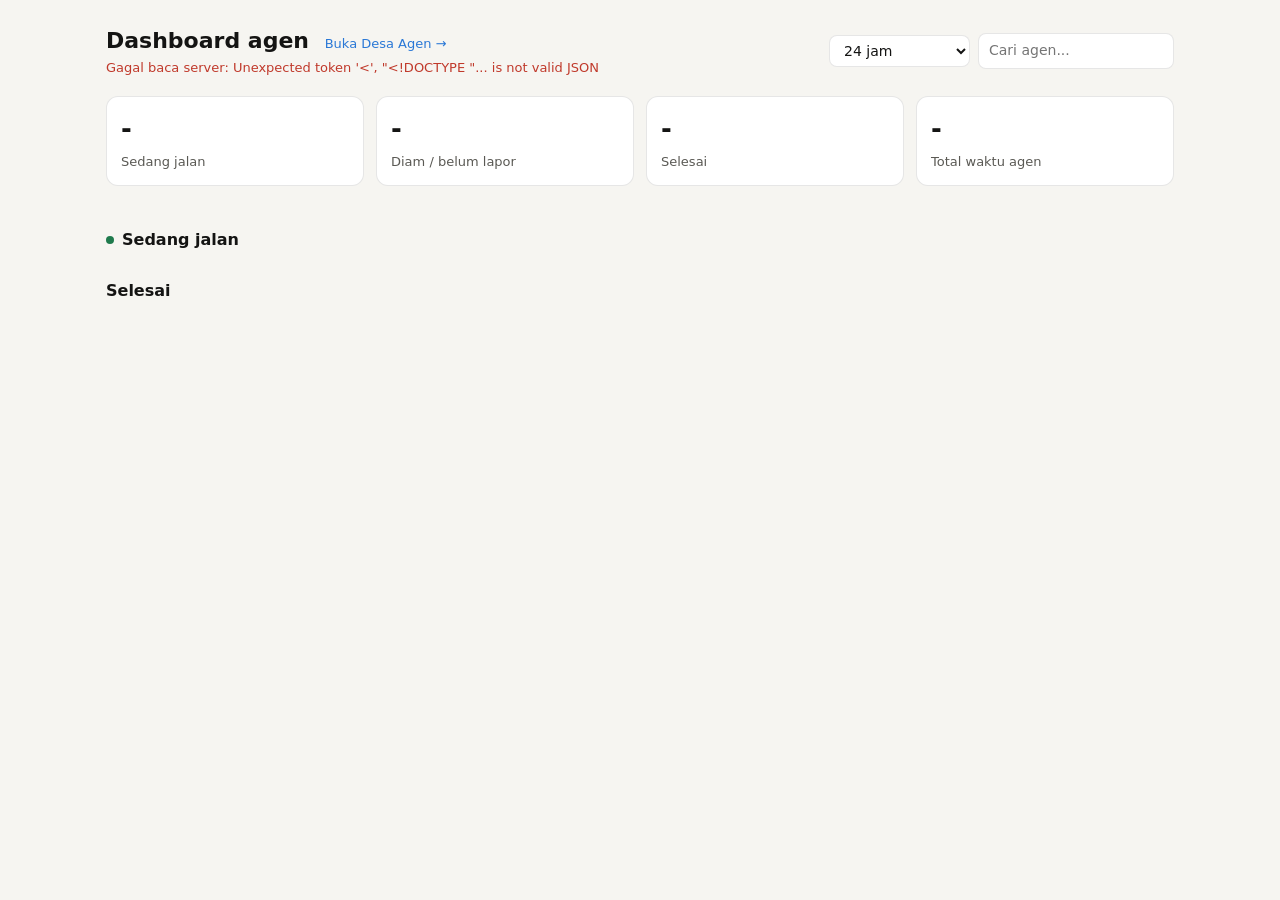
==== agent/index.html @ 38d5c7ba "Add agent dashboard and 3D agent village Live monitor for Claude Code subagents, read straight from " ====
<!doctype html>
<html lang="id">
<head>
<meta charset="utf-8">
<meta name="viewport" content="width=device-width, initial-scale=1">
<title>Dashboard Agen</title>
<style>
:root{--bg:#f6f5f1;--kartu:#fff;--garis:rgba(11,11,11,.1);--teks:#141413;--teks2:#5a5954;--teks3:#8b8a84;
--jalan:#1f7a4d;--jalan-bg:#e3f3ea;--diam:#9a6400;--diam-bg:#fbf0d9;--selesai:#5a5954;--selesai-bg:#efeee9;--aksen:#2a78d6;--track:#ebeae4}
@media (prefers-color-scheme:dark){:root:not([data-theme=light]){--bg:#1a1a19;--kartu:#232322;--garis:rgba(255,255,255,.1);--teks:#f0efec;--teks2:#c3c2b7;--teks3:#898781;
--jalan:#5fd39a;--jalan-bg:#1d3a2b;--diam:#f0b54a;--diam-bg:#3d3018;--selesai:#c3c2b7;--selesai-bg:#2e2e2c;--aksen:#5a9cf0;--track:#333331}}
*{box-sizing:border-box}
body{margin:0;background:var(--bg);color:var(--teks);font:15px/1.55 system-ui,-apple-system,"Segoe UI",sans-serif}
main{max-width:1100px;margin:0 auto;padding:24px 16px 60px}
h1{font-size:22px;font-weight:600;margin:0}
.atas{display:flex;flex-wrap:wrap;gap:12px;align-items:center;justify-content:space-between;margin-bottom:18px}
.sub{color:var(--teks3);font-size:13px}
.kontrol{display:flex;gap:8px;flex-wrap:wrap;align-items:center}
select,input{font:inherit;font-size:14px;padding:6px 10px;border-radius:8px;border:1px solid var(--garis);background:var(--kartu);color:var(--teks)}
.kpi{display:grid;grid-template-columns:repeat(auto-fit,minmax(150px,1fr));gap:12px;margin-bottom:22px}
.kpi div{background:var(--kartu);border:1px solid var(--garis);border-radius:12px;padding:12px 14px}
.kpi b{display:block;font-size:26px;font-weight:600;font-variant-numeric:tabular-nums}
.kpi span{font-size:13px;color:var(--teks2)}
h2{font-size:16px;font-weight:600;margin:26px 0 10px;display:flex;gap:8px;align-items:center}
.kartu{background:var(--kartu);border:1px solid var(--garis);border-radius:12px;padding:14px 16px;margin-bottom:10px}
.baris1{display:flex;gap:10px;align-items:center;flex-wrap:wrap}
.judul{font-weight:600;font-size:15px;flex:1;min-width:200px}
.pil{font-size:12px;padding:2px 10px;border-radius:999px;font-weight:600;white-space:nowrap}
.jalan .pil{background:var(--jalan-bg);color:var(--jalan)} .diam .pil{background:var(--diam-bg);color:var(--diam)} .selesai .pil{background:var(--selesai-bg);color:var(--selesai)}
.jalan{border-left:3px solid var(--jalan);border-radius:0 12px 12px 0}
.titik{width:8px;height:8px;border-radius:50%;background:var(--jalan);display:inline-block;animation:kedip 1.2s infinite}
@keyframes kedip{50%{opacity:.25}}
.meta{display:flex;gap:16px;flex-wrap:wrap;font-size:13px;color:var(--teks2);margin-top:6px;font-variant-numeric:tabular-nums}
.bar{height:6px;background:var(--track);border-radius:4px;overflow:hidden;margin-top:10px}
.bar i{display:block;height:100%;background:var(--aksen);border-radius:4px;transition:width .5s}
.lewat .bar i{background:var(--diam)}
.aksi{font-size:13px;margin-top:8px;color:var(--teks2);overflow:hidden;text-overflow:ellipsis;white-space:nowrap}
.aksi code{font-size:12px;background:var(--track);padding:1px 6px;border-radius:5px;color:var(--teks)}
details{margin-top:8px} summary{cursor:pointer;font-size:13px;color:var(--aksen)}
pre{white-space:pre-wrap;word-break:break-word;font-size:12.5px;background:var(--bg);border:1px solid var(--garis);border-radius:8px;padding:10px;max-height:340px;overflow:auto;margin:8px 0 0}
table{width:100%;border-collapse:collapse;background:var(--kartu);border:1px solid var(--garis);border-radius:12px;overflow:hidden;font-size:14px}
td,th{padding:9px 12px;border-top:1px solid var(--garis);text-align:left;vertical-align:top}
th{font-size:12px;color:var(--teks3);font-weight:600;border-top:0}
td.n{text-align:right;font-variant-numeric:tabular-nums;white-space:nowrap}
tr.klik{cursor:pointer} tr.klik:hover td{background:var(--bg)}
.kosong{color:var(--teks3);font-size:14px;padding:14px 0}
.galat{color:#c0392b;font-size:13px}
@media (max-width:640px){.sembunyi-hp{display:none}}
.peran{font-size:11.5px;font-weight:700;padding:1px 8px;border-radius:6px;letter-spacing:.02em;white-space:nowrap;border:1px solid transparent;margin-right:8px}
.peran.tebak{border-style:dashed}
.p-Dev{background:#e3eefb;color:#1d5fae;border-color:#1d5fae55}.p-QA{background:#ece9fb;color:#4b3cb8;border-color:#4b3cb855}
.p-Tester{background:#dff5ee;color:#0f6e56;border-color:#0f6e5655}.p-Document{background:#fbeadf;color:#a2481c;border-color:#a2481c55}
.p-Lain{background:var(--selesai-bg);color:var(--selesai);border-color:var(--garis)}
@media (prefers-color-scheme:dark){:root:not([data-theme=light]) .p-Dev{background:#16304f;color:#8cbcf5}:root:not([data-theme=light]) .p-QA{background:#2a2552;color:#b3aaf2}
:root:not([data-theme=light]) .p-Tester{background:#103b30;color:#7fdcbc}:root:not([data-theme=light]) .p-Document{background:#47271a;color:#f2a57c}}
.chips{display:flex;gap:8px;flex-wrap:wrap;margin:-6px 0 18px}
.chip{font:inherit;font-size:13px;padding:4px 12px;border-radius:999px;border:1px solid var(--garis);background:var(--kartu);color:var(--teks2);cursor:pointer}
.chip.aktif{border-color:var(--aksen);color:var(--teks);box-shadow:inset 0 0 0 1px var(--aksen)}
</style>
</head>
<body>
<main>
  <div class="atas">
    <div><h1>Dashboard agen <a href="/desa" style="font-size:13px;font-weight:500;color:var(--aksen);text-decoration:none;margin-left:8px">Buka Desa Agen &rarr;</a></h1><div class="sub" id="info">memuat...</div></div>
    <div class="kontrol">
      <select id="jam" aria-label="Rentang waktu">
        <option value="1">1 jam terakhir</option><option value="6">6 jam</option>
        <option value="24" selected>24 jam</option><option value="168">7 hari</option>
      </select>
      <input id="cari" placeholder="Cari agen..." aria-label="Cari">
    </div>
  </div>
  <div class="kpi">
    <div><b id="kJalan">-</b><span>Sedang jalan</span></div>
    <div><b id="kDiam">-</b><span>Diam / belum lapor</span></div>
    <div><b id="kSelesai">-</b><span>Selesai</span></div>
    <div><b id="kWaktu">-</b><span>Total waktu agen</span></div>
  </div>
  <div class="chips" id="chips"></div>
  <h2><span class="titik"></span>Sedang jalan</h2>
  <div id="aktif"></div>
  <h2>Selesai</h2>
  <div id="selesai"></div>
</main>
<script>
let DATA=null, selisih=0, terbuka=new Set();
const $=id=>document.getElementById(id);
const esc=s=>String(s??'').replace(/[&<>"]/g,c=>({'&':'&amp;','<':'&lt;','>':'&gt;','"':'&quot;'}[c]));
function dur(s){s=Math.max(0,Math.round(s));const j=Math.floor(s/3600),m=Math.floor(s%3600/60),d=s%60;return j?`${j}j ${m}m`:m?`${m}m ${String(d).padStart(2,'0')}d`:`${d}d`}
function jam(t){return new Date(t*1000).toLocaleTimeString('id-ID',{hour:'2-digit',minute:'2-digit'})}
function tgl(t){const d=new Date(t*1000);return d.toLocaleDateString('id-ID',{day:'2-digit',month:'short'})+' '+jam(t)}
const PERAN=['Dev','QA','Tester','Document','Lain'];let peranPilih=null;
function lencana(a){return `<span class="peran p-${esc(a.peran)}${a.peran_tebakan?' tebak':''}" title="${a.peran_tebakan?'Peran ditebak dari kata kunci (agen lama tanpa awalan)':'Peran dari awalan deskripsi'}">${esc(a.peran)}</span>`}
function cocok(a){const q=$('cari').value.trim().toLowerCase();return (!peranPilih||a.peran===peranPilih)&&(!q||(a.peran+' '+a.deskripsi+' '+a.judul_sesi+' '+a.id+' '+a.prompt).toLowerCase().includes(q))}
function gambarChips(){if(!DATA)return;const n={};DATA.agen.forEach(a=>n[a.peran]=(n[a.peran]||0)+1);
  $('chips').innerHTML=[`<button class="chip${!peranPilih?' aktif':''}" data-p="">Semua ${DATA.agen.length}</button>`,
   ...PERAN.filter(p=>n[p]).map(p=>`<button class="chip${peranPilih===p?' aktif':''}" data-p="${p}"><span class="peran p-${p}" style="margin-right:6px">${p}</span>${n[p]}</button>`)].join('')}
async function ambil(){
  try{
    const r=await fetch('/api/agen?jam='+$('jam').value,{cache:'no-store'});const j=await r.json();
    if(j.error)throw new Error(j.error);
    DATA=j;selisih=j.sekarang-Date.now()/1000;gambar();
  }catch(e){$('info').innerHTML='<span class="galat">Gagal baca server: '+esc(e.message)+'</span>'}
}
function kartuAktif(a,now){
  const lama=a.status==='jalan'?now-a.mulai:a.durasi;
  const est=a.estimasi, pct=est?Math.min(99,lama/est*100):null, lewat=est&&lama>est;
  const sisa=est?(lewat?'melewati estimasi '+dur(lama-est):'sisa ~'+dur(est-lama)):'belum ada data estimasi';
  return `<div class="kartu ${a.status}${lewat?' lewat':''}">
    <div class="baris1"><span class="judul">${lencana(a)}${esc(a.deskripsi)}</span>
      <span class="pil">${a.status==='jalan'?'Jalan':'Diam '+dur(a.idle)}</span></div>
    <div class="meta"><span>Mulai ${jam(a.mulai)}</span><span>Sudah ${dur(lama)}</span>
      <span>Estimasi ${est?dur(est):'-'} (${esc(sisa)})</span><span>${a.tools} aksi</span>
      <span class="sembunyi-hp">${esc(a.judul_sesi||a.sesi)}</span></div>
    <div class="bar" title="${esc(a.dasar_estimasi)}"><i style="width:${pct??3}%"></i></div>
    <div class="aksi">Terakhir: <code>${esc(a.tool_akhir||'-')}</code> ${esc(a.detail_akhir)}</div>
    ${a.teks_akhir?`<div class="aksi" style="white-space:normal">${esc(a.teks_akhir.slice(0,220))}</div>`:''}
    <details data-id="${a.id}" ${terbuka.has(a.id)?'open':''}><summary>Tugas lengkap</summary><pre>${esc(a.prompt)}</pre></details>
  </div>`;
}
function gambar(){
  if(!DATA)return;const now=Date.now()/1000+selisih;gambarChips();
  const xs=DATA.agen.filter(cocok);
  const akt=xs.filter(a=>a.status!=='selesai'), sel=xs.filter(a=>a.status==='selesai');
  $('kJalan').textContent=xs.filter(a=>a.status==='jalan').length;
  $('kDiam').textContent=xs.filter(a=>a.status==='diam').length;
  $('kSelesai').textContent=sel.length;
  $('kWaktu').textContent=dur(xs.reduce((s,a)=>s+(a.status==='jalan'?now-a.mulai:a.durasi),0));
  $('info').textContent=`Dibaca langsung dari transkrip agen · diperbarui ${jam(DATA.sekarang)} · "diam" = belum lapor & tak ada aktivitas > ${DATA.diam_detik} dtk`;
  $('aktif').innerHTML=akt.length?akt.map(a=>kartuAktif(a,now)).join(''):'<div class="kosong">Tidak ada agen yang sedang jalan.</div>';
  $('selesai').innerHTML=sel.length?`<table><tr><th>Agen</th><th class="sembunyi-hp">Sesi</th><th>Mulai</th><th style="text-align:right">Durasi</th><th style="text-align:right">Aksi</th></tr>
    ${sel.map(a=>`<tr class="klik" data-id="${a.id}"><td>${lencana(a)}${esc(a.deskripsi)}${terbuka.has(a.id)?`<pre>${esc(a.laporan||a.teks_akhir||'(tanpa laporan)')}</pre><details><summary>Tugas lengkap</summary><pre>${esc(a.prompt)}</pre></details>`:''}</td>
    <td class="sembunyi-hp" style="color:var(--teks2)">${esc(a.judul_sesi||a.sesi)}</td><td class="n" style="text-align:left">${tgl(a.mulai)}</td><td class="n">${dur(a.durasi)}</td><td class="n">${a.tools}</td></tr>`).join('')}</table>`
    :'<div class="kosong">Belum ada agen selesai di rentang ini.</div>';
}
document.addEventListener('click',e=>{const tr=e.target.closest('tr.klik');if(tr&&!e.target.closest('details,pre')){const id=tr.dataset.id;terbuka.has(id)?terbuka.delete(id):terbuka.add(id);gambar()}});
document.addEventListener('toggle',e=>{const d=e.target;if(d.dataset&&d.dataset.id){d.open?terbuka.add(d.dataset.id):terbuka.delete(d.dataset.id)}},true);
document.addEventListener('click',e=>{const c=e.target.closest('.chip');if(c){peranPilih=c.dataset.p||null;gambar()}});
$('jam').onchange=ambil;$('cari').oninput=gambar;
ambil();setInterval(ambil,3000);setInterval(gambar,1000);
</script>
</body>
</html>
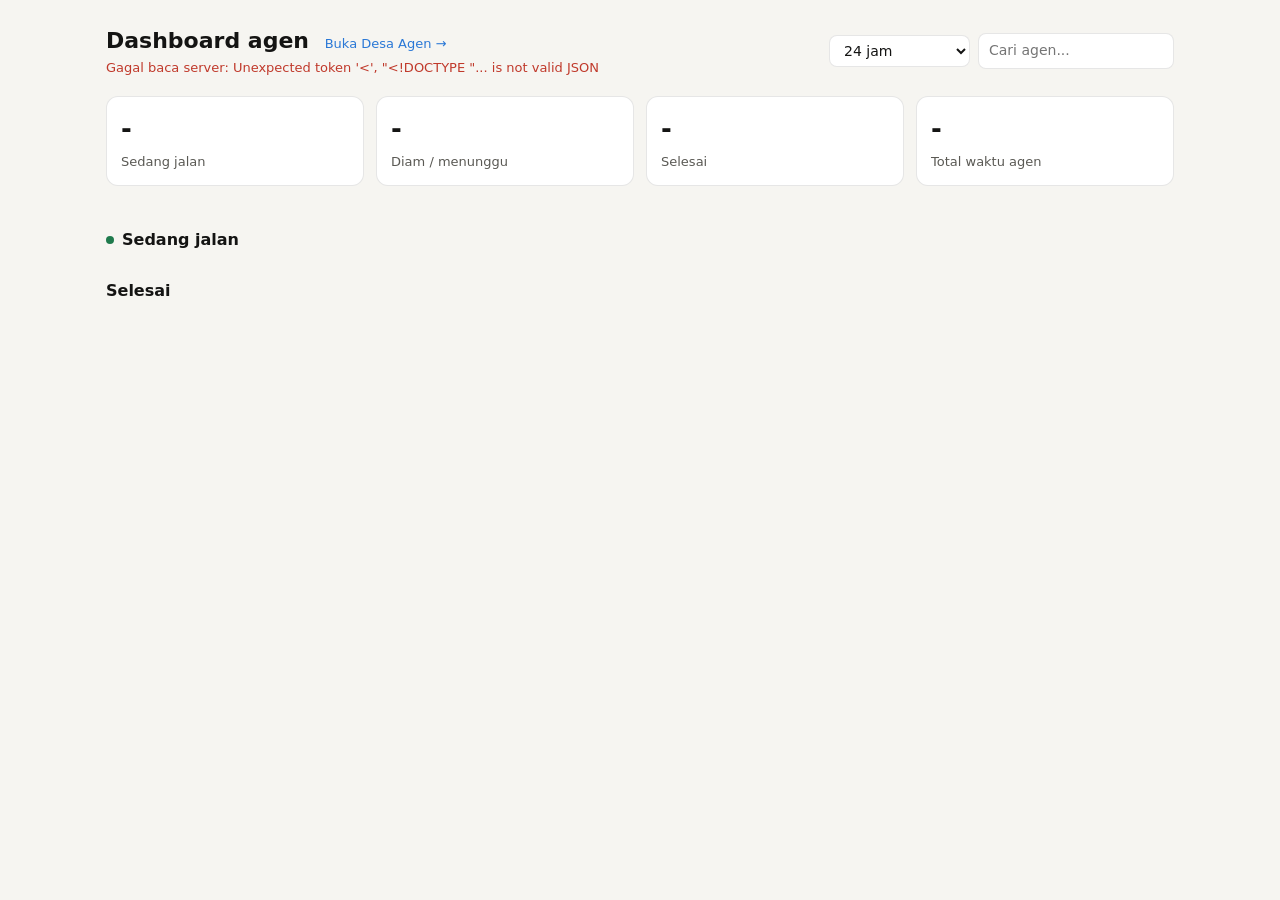
==== commit fa1374ff: "agent: show main sessions (Lead) and livelier work areas Main Claude Code sessions (work done withou" ====
--- a/agent/index.html
+++ b/agent/index.html
@@ -26,7 +26,7 @@
 .baris1{display:flex;gap:10px;align-items:center;flex-wrap:wrap}
 .judul{font-weight:600;font-size:15px;flex:1;min-width:200px}
 .pil{font-size:12px;padding:2px 10px;border-radius:999px;font-weight:600;white-space:nowrap}
-.jalan .pil{background:var(--jalan-bg);color:var(--jalan)} .diam .pil{background:var(--diam-bg);color:var(--diam)} .selesai .pil{background:var(--selesai-bg);color:var(--selesai)}
+.jalan .pil{background:var(--jalan-bg);color:var(--jalan)} .diam .pil{background:var(--diam-bg);color:var(--diam)} .selesai .pil{background:var(--selesai-bg);color:var(--selesai)} .menunggu .pil{background:#dcebfa;color:#1d5fae}
 .jalan{border-left:3px solid var(--jalan);border-radius:0 12px 12px 0}
 .titik{width:8px;height:8px;border-radius:50%;background:var(--jalan);display:inline-block;animation:kedip 1.2s infinite}
 @keyframes kedip{50%{opacity:.25}}
@@ -51,6 +51,8 @@
 .p-Dev{background:#e3eefb;color:#1d5fae;border-color:#1d5fae55}.p-QA{background:#ece9fb;color:#4b3cb8;border-color:#4b3cb855}
 .p-Tester{background:#dff5ee;color:#0f6e56;border-color:#0f6e5655}.p-Document{background:#fbeadf;color:#a2481c;border-color:#a2481c55}
 .p-Lain{background:var(--selesai-bg);color:var(--selesai);border-color:var(--garis)}
+.p-Lead{background:#fbe6c8;color:#8e1f2c;border-color:#8e1f2c55}
+@media (prefers-color-scheme:dark){:root:not([data-theme=light]) .p-Lead{background:#4a2a12;color:#ffd77a}}
 @media (prefers-color-scheme:dark){:root:not([data-theme=light]) .p-Dev{background:#16304f;color:#8cbcf5}:root:not([data-theme=light]) .p-QA{background:#2a2552;color:#b3aaf2}
 :root:not([data-theme=light]) .p-Tester{background:#103b30;color:#7fdcbc}:root:not([data-theme=light]) .p-Document{background:#47271a;color:#f2a57c}}
 .chips{display:flex;gap:8px;flex-wrap:wrap;margin:-6px 0 18px}
@@ -72,7 +74,7 @@
   </div>
   <div class="kpi">
     <div><b id="kJalan">-</b><span>Sedang jalan</span></div>
-    <div><b id="kDiam">-</b><span>Diam / belum lapor</span></div>
+    <div><b id="kDiam">-</b><span>Diam / menunggu</span></div>
     <div><b id="kSelesai">-</b><span>Selesai</span></div>
     <div><b id="kWaktu">-</b><span>Total waktu agen</span></div>
   </div>
@@ -89,7 +91,7 @@
 function dur(s){s=Math.max(0,Math.round(s));const j=Math.floor(s/3600),m=Math.floor(s%3600/60),d=s%60;return j?`${j}j ${m}m`:m?`${m}m ${String(d).padStart(2,'0')}d`:`${d}d`}
 function jam(t){return new Date(t*1000).toLocaleTimeString('id-ID',{hour:'2-digit',minute:'2-digit'})}
 function tgl(t){const d=new Date(t*1000);return d.toLocaleDateString('id-ID',{day:'2-digit',month:'short'})+' '+jam(t)}
-const PERAN=['Dev','QA','Tester','Document','Lain'];let peranPilih=null;
+const PERAN=['Lead','Dev','QA','Tester','Document','Lain'];let peranPilih=null;
 function lencana(a){return `<span class="peran p-${esc(a.peran)}${a.peran_tebakan?' tebak':''}" title="${a.peran_tebakan?'Peran ditebak dari kata kunci (agen lama tanpa awalan)':'Peran dari awalan deskripsi'}">${esc(a.peran)}</span>`}
 function cocok(a){const q=$('cari').value.trim().toLowerCase();return (!peranPilih||a.peran===peranPilih)&&(!q||(a.peran+' '+a.deskripsi+' '+a.judul_sesi+' '+a.id+' '+a.prompt).toLowerCase().includes(q))}
 function gambarChips(){if(!DATA)return;const n={};DATA.agen.forEach(a=>n[a.peran]=(n[a.peran]||0)+1);
@@ -108,14 +110,16 @@
   const sisa=est?(lewat?'melewati estimasi '+dur(lama-est):'sisa ~'+dur(est-lama)):'belum ada data estimasi';
   return `<div class="kartu ${a.status}${lewat?' lewat':''}">
     <div class="baris1"><span class="judul">${lencana(a)}${esc(a.deskripsi)}</span>
-      <span class="pil">${a.status==='jalan'?'Jalan':'Diam '+dur(a.idle)}</span></div>
+      <span class="pil">${a.status==='jalan'?'Jalan':a.status==='menunggu'?'Menunggu balasanmu':'Diam '+dur(a.idle)}</span></div>
     <div class="meta"><span>Mulai ${jam(a.mulai)}</span><span>Sudah ${dur(lama)}</span>
       <span>Estimasi ${est?dur(est):'-'} (${esc(sisa)})</span><span>${a.tools} aksi</span>
       <span class="sembunyi-hp">${esc(a.judul_sesi||a.sesi)}</span></div>
     <div class="bar" title="${esc(a.dasar_estimasi)}"><i style="width:${pct??3}%"></i></div>
     <div class="aksi">Terakhir: <code>${esc(a.tool_akhir||'-')}</code> ${esc(a.detail_akhir)}</div>
     ${a.teks_akhir?`<div class="aksi" style="white-space:normal">${esc(a.teks_akhir.slice(0,220))}</div>`:''}
-    <details data-id="${a.id}" ${terbuka.has(a.id)?'open':''}><summary>Tugas lengkap</summary><pre>${esc(a.prompt)}</pre></details>
+    ${a.peran==='Lead'&&a.tugas_kini?`<div class="aksi" style="white-space:normal">Tugas: ${esc(a.tugas_kini.slice(0,240))}</div>`:''}
+    ${a.peran==='Lead'?`<details data-id="${a.id}" ${terbuka.has(a.id)?'open':''}><summary>Riwayat tugas (${(a.tugas||[]).length})</summary><pre>${esc((a.tugas||[]).map(x=>jam(x.mulai)+' · '+dur(x.durasi)+' · '+x.tools+' aksi\n'+x.teks).join('\n\n'))}</pre></details>`
+      :`<details data-id="${a.id}" ${terbuka.has(a.id)?'open':''}><summary>Tugas lengkap</summary><pre>${esc(a.prompt)}</pre></details>`}
   </div>`;
 }
 function gambar(){
@@ -123,7 +127,7 @@
   const xs=DATA.agen.filter(cocok);
   const akt=xs.filter(a=>a.status!=='selesai'), sel=xs.filter(a=>a.status==='selesai');
   $('kJalan').textContent=xs.filter(a=>a.status==='jalan').length;
-  $('kDiam').textContent=xs.filter(a=>a.status==='diam').length;
+  $('kDiam').textContent=xs.filter(a=>a.status==='diam'||a.status==='menunggu').length;
   $('kSelesai').textContent=sel.length;
   $('kWaktu').textContent=dur(xs.reduce((s,a)=>s+(a.status==='jalan'?now-a.mulai:a.durasi),0));
   $('info').textContent=`Dibaca langsung dari transkrip agen · diperbarui ${jam(DATA.sekarang)} · "diam" = belum lapor & tak ada aktivitas > ${DATA.diam_detik} dtk`;
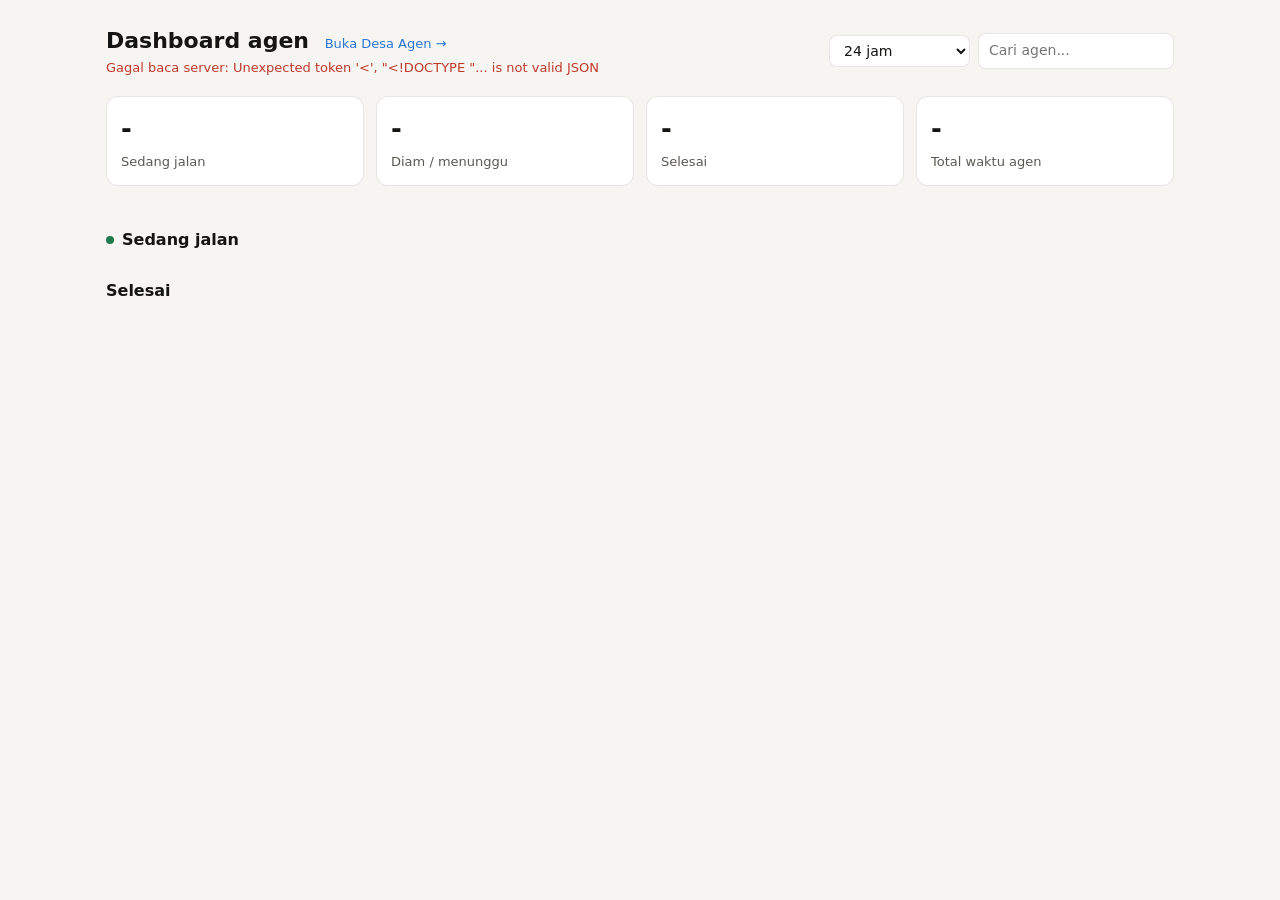
==== commit 26adb8dd: "kantor: Kantor Agen 2D isometrik bertingkat (CEO, ruang tim fork, open space, NPC, gelembung Haiku);" ====
--- a/agent/index.html
+++ b/agent/index.html
@@ -52,7 +52,8 @@
 .p-Tester{background:#dff5ee;color:#0f6e56;border-color:#0f6e5655}.p-Document{background:#fbeadf;color:#a2481c;border-color:#a2481c55}
 .p-Lain{background:var(--selesai-bg);color:var(--selesai);border-color:var(--garis)}
 .p-Lead{background:#fbe6c8;color:#8e1f2c;border-color:#8e1f2c55}
-@media (prefers-color-scheme:dark){:root:not([data-theme=light]) .p-Lead{background:#4a2a12;color:#ffd77a}}
+.p-Fork{background:#dcf4f5;color:#0e6a70;border-color:#0e6a7055}
+@media (prefers-color-scheme:dark){:root:not([data-theme=light]) .p-Lead{background:#4a2a12;color:#ffd77a}:root:not([data-theme=light]) .p-Fork{background:#0f3d42;color:#7fe0e6}}
 @media (prefers-color-scheme:dark){:root:not([data-theme=light]) .p-Dev{background:#16304f;color:#8cbcf5}:root:not([data-theme=light]) .p-QA{background:#2a2552;color:#b3aaf2}
 :root:not([data-theme=light]) .p-Tester{background:#103b30;color:#7fdcbc}:root:not([data-theme=light]) .p-Document{background:#47271a;color:#f2a57c}}
 .chips{display:flex;gap:8px;flex-wrap:wrap;margin:-6px 0 18px}
@@ -72,6 +73,7 @@
       <input id="cari" placeholder="Cari agen..." aria-label="Cari">
     </div>
   </div>
+  <div id="peringatan" style="display:none;background:var(--diam-bg);color:var(--diam);border:1px solid var(--garis);border-radius:10px;padding:10px 14px;margin-bottom:16px;font-size:14px"></div>
   <div class="kpi">
     <div><b id="kJalan">-</b><span>Sedang jalan</span></div>
     <div><b id="kDiam">-</b><span>Diam / menunggu</span></div>
@@ -91,10 +93,11 @@
 function dur(s){s=Math.max(0,Math.round(s));const j=Math.floor(s/3600),m=Math.floor(s%3600/60),d=s%60;return j?`${j}j ${m}m`:m?`${m}m ${String(d).padStart(2,'0')}d`:`${d}d`}
 function jam(t){return new Date(t*1000).toLocaleTimeString('id-ID',{hour:'2-digit',minute:'2-digit'})}
 function tgl(t){const d=new Date(t*1000);return d.toLocaleDateString('id-ID',{day:'2-digit',month:'short'})+' '+jam(t)}
-const PERAN=['Lead','Dev','QA','Tester','Document','Lain'];let peranPilih=null;
-function lencana(a){return `<span class="peran p-${esc(a.peran)}${a.peran_tebakan?' tebak':''}" title="${a.peran_tebakan?'Peran ditebak dari kata kunci (agen lama tanpa awalan)':'Peran dari awalan deskripsi'}">${esc(a.peran)}</span>`}
-function cocok(a){const q=$('cari').value.trim().toLowerCase();return (!peranPilih||a.peran===peranPilih)&&(!q||(a.peran+' '+a.deskripsi+' '+a.judul_sesi+' '+a.id+' '+a.prompt).toLowerCase().includes(q))}
-function gambarChips(){if(!DATA)return;const n={};DATA.agen.forEach(a=>n[a.peran]=(n[a.peran]||0)+1);
+const PERAN=['Lead','Fork','Dev','QA','Tester','Document','Lain'];let peranPilih=null;
+const pt=a=>a.peran==='Lead'&&a.induk&&!a.master?'Fork':a.peran;   // sesi fork tampil "Fork" (peran internal tetap Lead)
+function lencana(a){const p=pt(a);return `<span class="peran p-${esc(p)}${a.peran_tebakan?' tebak':''}" title="${p==='Fork'?'Sesi fork dari sesi lain':a.peran_tebakan?'Peran ditebak dari kata kunci (agen lama tanpa awalan)':'Peran dari awalan deskripsi'}">${esc(p)}</span>`}
+function cocok(a){const q=$('cari').value.trim().toLowerCase();return (!peranPilih||pt(a)===peranPilih)&&(!q||(pt(a)+' '+a.deskripsi+' '+a.judul_sesi+' '+a.id+' '+a.prompt).toLowerCase().includes(q))}
+function gambarChips(){if(!DATA)return;const n={};DATA.agen.forEach(a=>n[pt(a)]=(n[pt(a)]||0)+1);
   $('chips').innerHTML=[`<button class="chip${!peranPilih?' aktif':''}" data-p="">Semua ${DATA.agen.length}</button>`,
    ...PERAN.filter(p=>n[p]).map(p=>`<button class="chip${peranPilih===p?' aktif':''}" data-p="${p}"><span class="peran p-${p}" style="margin-right:6px">${p}</span>${n[p]}</button>`)].join('')}
 async function ambil(){
@@ -130,6 +133,8 @@
   $('kDiam').textContent=xs.filter(a=>a.status==='diam'||a.status==='menunggu').length;
   $('kSelesai').textContent=sel.length;
   $('kWaktu').textContent=dur(xs.reduce((s,a)=>s+(a.status==='jalan'?now-a.mulai:a.durasi),0));
+  // peringatan sumber data (folder transkrip tak ada / belum ada transkrip)
+  $('peringatan').style.display=DATA.peringatan?'block':'none'; $('peringatan').textContent=DATA.peringatan||'';
   $('info').textContent=`Dibaca langsung dari transkrip agen · diperbarui ${jam(DATA.sekarang)} · "diam" = belum lapor & tak ada aktivitas > ${DATA.diam_detik} dtk`;
   $('aktif').innerHTML=akt.length?akt.map(a=>kartuAktif(a,now)).join(''):'<div class="kosong">Tidak ada agen yang sedang jalan.</div>';
   $('selesai').innerHTML=sel.length?`<table><tr><th>Agen</th><th class="sembunyi-hp">Sesi</th><th>Mulai</th><th style="text-align:right">Durasi</th><th style="text-align:right">Aksi</th></tr>
